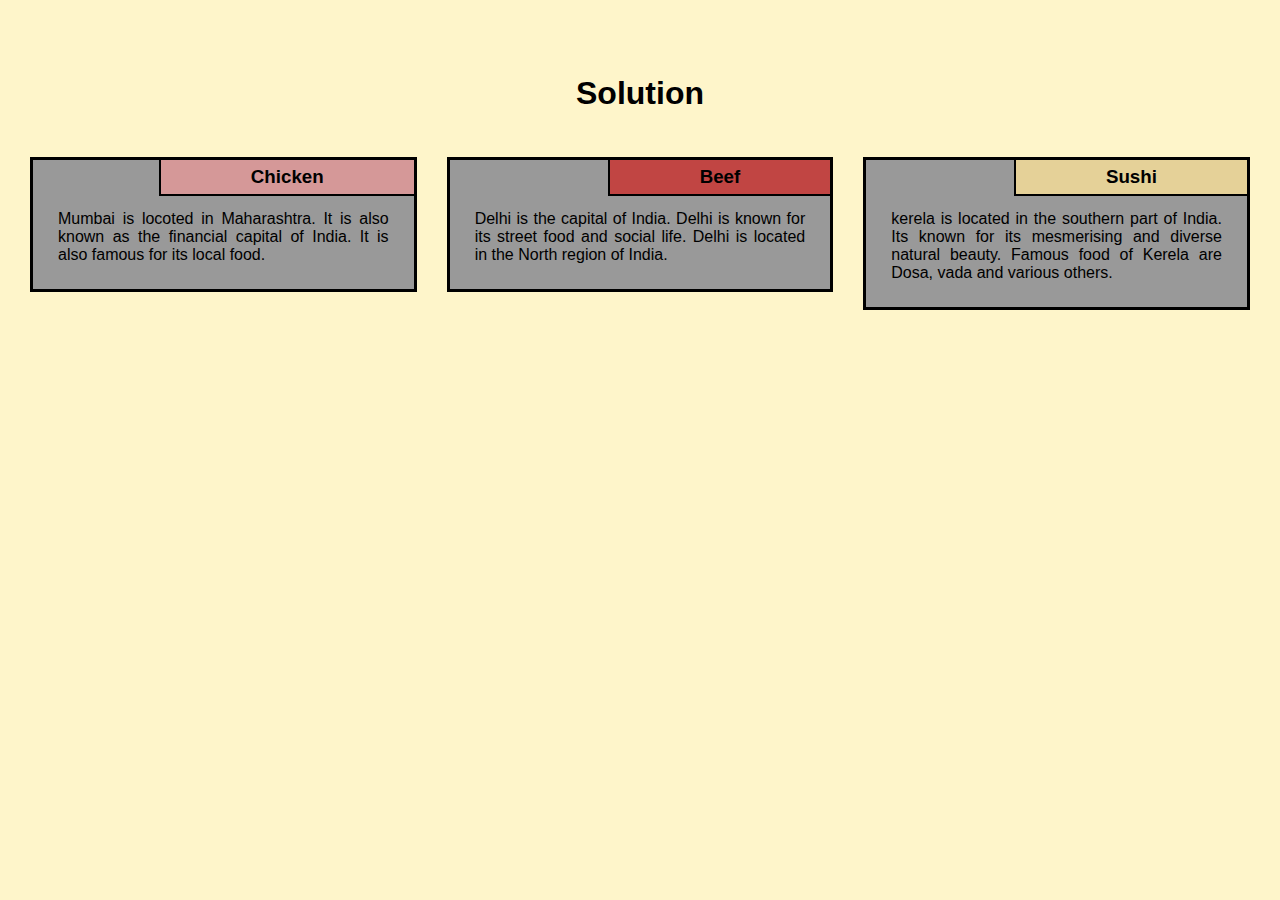
==== Mod2_solution/index.html @ 315019a0 "My first commit" ====
<!DOCTYPE html>
<html>
<head>
	<meta charset="utf-8" >
	<meta name="viewport" content="width=device-width, initial-scale=1">
	<link rel="stylesheet" type="text/css" href="style_css/mod2.css">
	<title>Module 2 Solution</title>

</head>
<body>
	<div class="container">
		<div class="row">
			<h1 class="Solution">Solution</h1>
			<div class="col-lg-4">
				<div class="item">
					<div class="item-title" id="title-one">
						<h3>Chicken</h3>
					</div>
					<p >Mumbai is locoted in Maharashtra. It is also known as the financial capital of India. It is also famous for its local food.</p>
				</div>
			</div>
			<div class="col-lg-4">
				<div class="item">
					<div class="item-title" id="title-two">
						<h3>Beef</h3>
					</div>
					<p >Delhi is the capital of India. Delhi is known for its street food and social life. Delhi is located in the North region of India.</p>
				</div>
			</div>
			<div class="col-lg-4 col-lg-tablet">
				<div class="item">
					<div class="item-title" id="title-three">
						<h3>Sushi</h3>
					</div>
					<p id="t3">kerela is located in the southern part of India. Its known for its mesmerising and diverse natural beauty. Famous food of Kerela are Dosa, vada and various others.</p>
				</div>
			</div>
		
</body>
</html>
---- Mod2_solution/style_css/mod2.css ----
/******Base Styles*****/
*{
	border-sizing: border-box;
	margin:0;
	padding:0;
}

body {
	background-color: #FEF5CA;
	 font-family: 'Lato', sans-serif;

}

.Solution{
  text-align: center;
  margin-bottom: 30px;
}

.container{
 position: relative;
 top:60px;
 margin: 15px; 
}
	
.item{
  position: relative;
  top: 0;
  background-color:#999999;
  margin: 15px;
  padding: 25px;
  border: 3px solid #000;
}

.item p{
  margin-top: 25px;
  text-align: justify;
  font-size:100%;
}

.item-title{
  position: absolute;
  top:0;
  right: 0px;
  background: green; 
  padding: 6px 90px;
  border-left: 2px solid #000;
  border-bottom: 2px solid #000;
}
	
#title-one {
  background-color: #D59898;
} 

#title-two{
  background-color: #C14543;
}

#title-three{
  background-color: #E5D198;
}
}

.row {
	width: 100%;
}

/******large devices only******/
@media(min-width:992px){
  .col-lg-1, .col-lg-2, .col-lg-3, .col-lg-4, .col-lg-5, .col-lg-6, .col-lg-7, .col-lg-8, .col-lg-9, .col-lg-10, .col-lg-11, .col-lg-12 {
    float: left;
  }

  .col-lg-1 {
    width: 8.33%;
  }
  .col-lg-2 {
    width: 16.66%;
  }
  .col-lg-3 {
    width: 25%;
  }
  .col-lg-4 {
    width: 33.33%;
  }
  .col-lg-5 {
    width: 41.66%;
  }
  .col-lg-6 {
    width: 50%;
  }
  .col-lg-7 {
    width: 58.33%;
  }
  .col-lg-8 {
    width: 66.66%;
  }
  .col-lg-9 {
    width: 74.99%;
  }
  .col-lg-10 {
    width: 83.33%;
  }
  .col-lg-11 {
    width: 91.66%;
  }
  .col-lg-12 {
    width: 100%;
  }

}

/* Tablet view */

@media (min-width: 768px) and (max-width: 991px) {
    .col-lg-4 {
    width: 50%;
    float: left;
  }
  .col-lg-tablet{
   width: 100%;
   float: left;
 }
}

/* Mobile view */

@media (max-width: 767px) {
    .col-lg-4{
    width: 100%;
    float: left;
  }
}
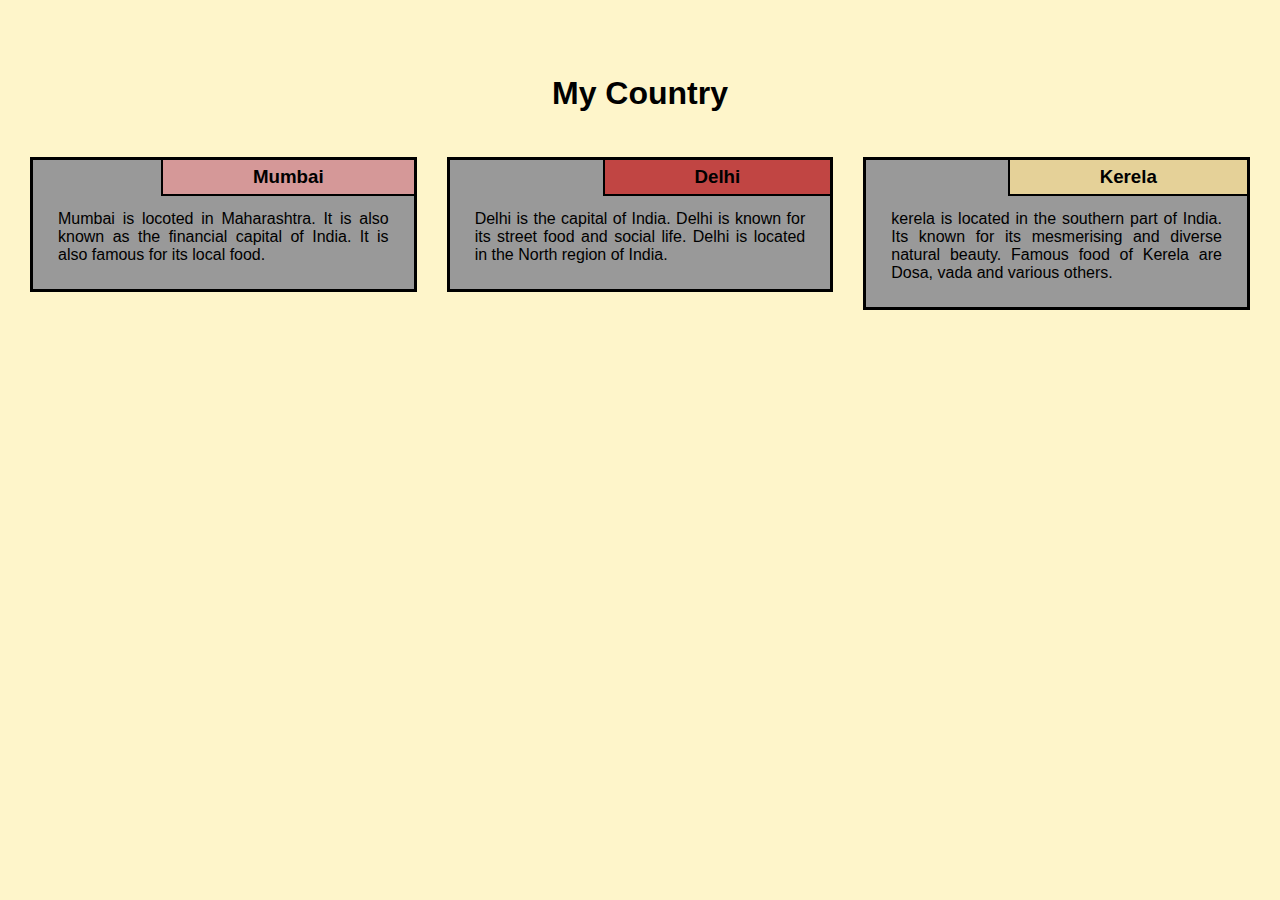
==== commit b3da3589: "Update index.html" ====
--- a/Mod2_solution/index.html
+++ b/Mod2_solution/index.html
@@ -10,11 +10,11 @@
 <body>
 	<div class="container">
 		<div class="row">
-			<h1 class="Solution">Solution</h1>
+			<h1 class="Solution">My Country</h1>
 			<div class="col-lg-4">
 				<div class="item">
 					<div class="item-title" id="title-one">
-						<h3>Chicken</h3>
+						<h3>Mumbai</h3>
 					</div>
 					<p >Mumbai is locoted in Maharashtra. It is also known as the financial capital of India. It is also famous for its local food.</p>
 				</div>
@@ -22,7 +22,7 @@
 			<div class="col-lg-4">
 				<div class="item">
 					<div class="item-title" id="title-two">
-						<h3>Beef</h3>
+						<h3>Delhi</h3>
 					</div>
 					<p >Delhi is the capital of India. Delhi is known for its street food and social life. Delhi is located in the North region of India.</p>
 				</div>
@@ -30,7 +30,7 @@
 			<div class="col-lg-4 col-lg-tablet">
 				<div class="item">
 					<div class="item-title" id="title-three">
-						<h3>Sushi</h3>
+						<h3>Kerela</h3>
 					</div>
 					<p id="t3">kerela is located in the southern part of India. Its known for its mesmerising and diverse natural beauty. Famous food of Kerela are Dosa, vada and various others.</p>
 				</div>
